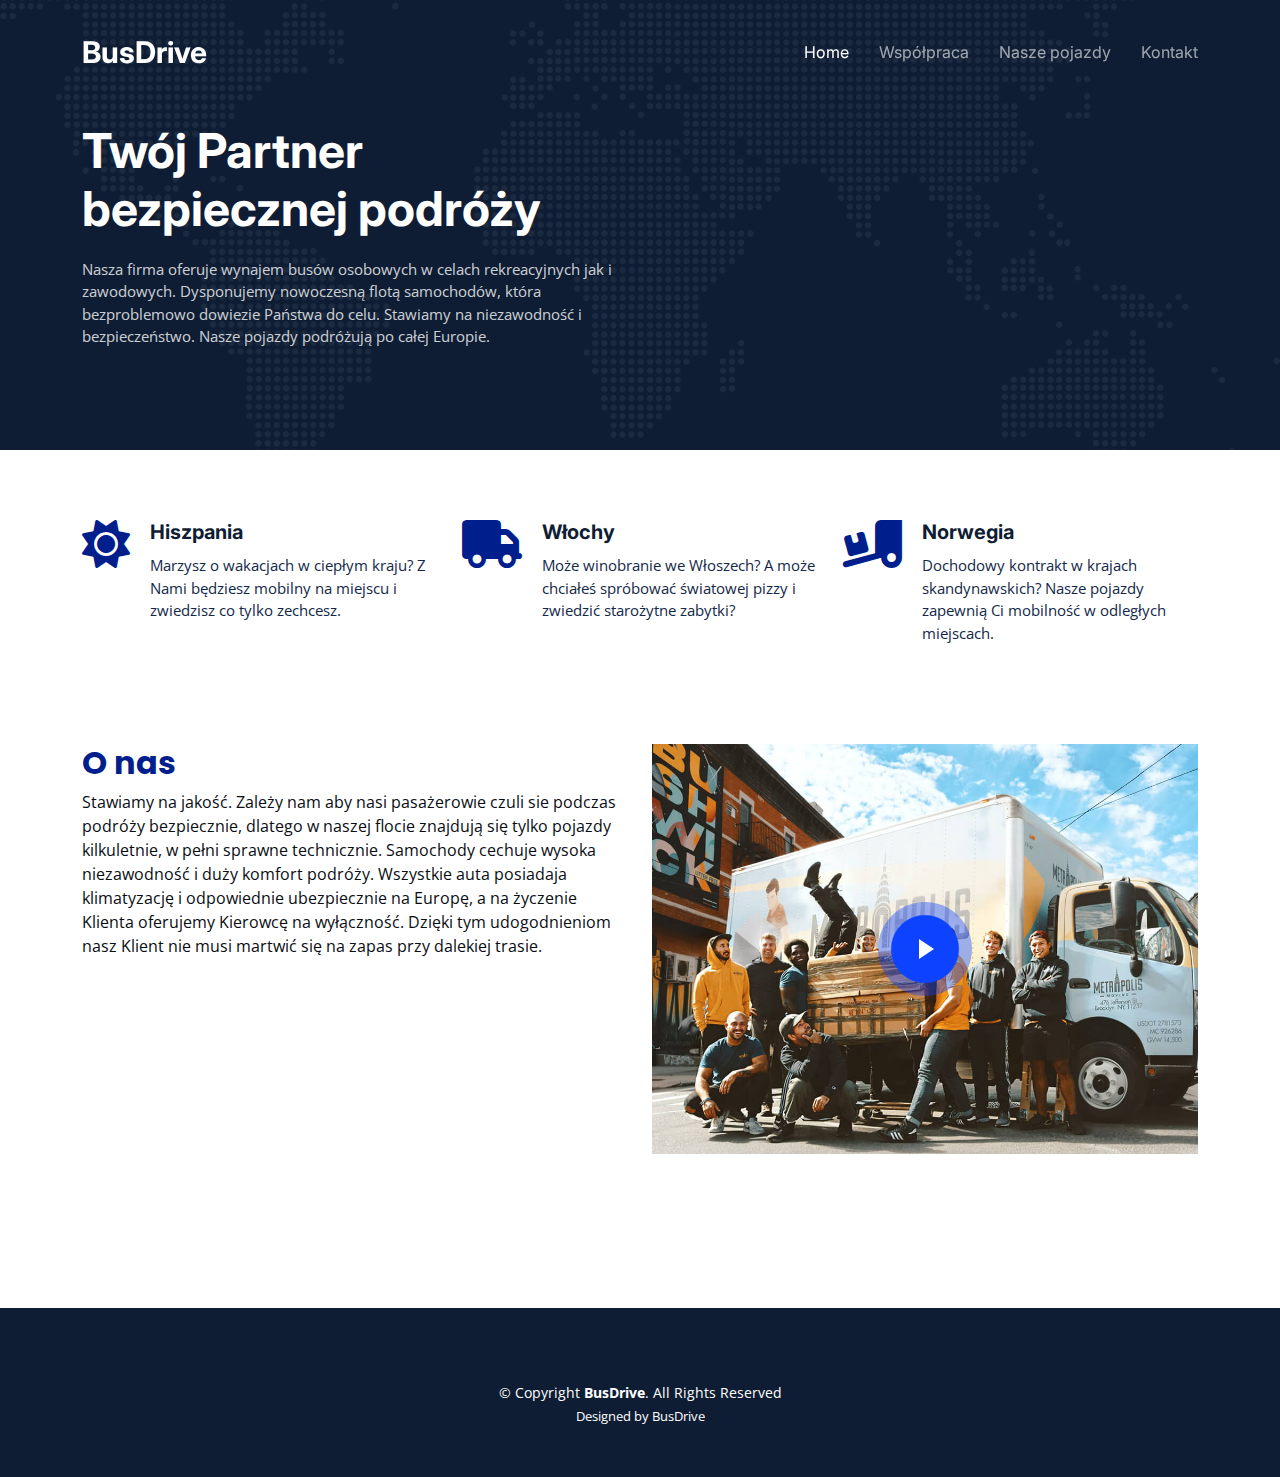
==== index.html @ 52c26d87 "photos deletion" ====
<!DOCTYPE html>
<html lang="en">
  <head>
    <meta charset="utf-8" />
    <meta content="width=device-width, initial-scale=1.0" name="viewport" />

    <title>Logis Bootstrap Template - Index</title>
    <meta content="" name="description" />
    <meta content="" name="keywords" />

    <!-- Favicons -->
    <link href="assets/img/favicon.png" rel="icon" />
    <link href="assets/img/apple-touch-icon.png" rel="apple-touch-icon" />

    <!-- Google Fonts -->
    <link rel="preconnect" href="https://fonts.googleapis.com" />
    <link rel="preconnect" href="https://fonts.gstatic.com" crossorigin />
    <link
      href="https://fonts.googleapis.com/css2?family=Open+Sans:ital,wght@0,300;0,400;0,500;0,600;0,700;1,300;1,400;1,600;1,700&family=Poppins:ital,wght@0,300;0,400;0,500;0,600;0,700;1,300;1,400;1,500;1,600;1,700&family=Inter:ital,wght@0,300;0,400;0,500;0,600;0,700;1,300;1,400;1,500;1,600;1,700&display=swap"
      rel="stylesheet"
    />

    <!-- Vendor CSS Files -->
    <link
      href="assets/vendor/bootstrap/css/bootstrap.min.css"
      rel="stylesheet"
    />
    <link
      href="assets/vendor/bootstrap-icons/bootstrap-icons.css"
      rel="stylesheet"
    />
    <link
      href="assets/vendor/fontawesome-free/css/all.min.css"
      rel="stylesheet"
    />
    <link
      href="assets/vendor/glightbox/css/glightbox.min.css"
      rel="stylesheet"
    />
    <link href="assets/vendor/swiper/swiper-bundle.min.css" rel="stylesheet" />
    <link href="assets/vendor/aos/aos.css" rel="stylesheet" />

    <!-- Template Main CSS File -->
    <link href="assets/css/main.css" rel="stylesheet" />
  </head>

  <body>
    <!-- ======= Header ======= -->
    <header id="header" class="header d-flex align-items-center fixed-top">
      <div
        class="container-fluid container-xl d-flex align-items-center justify-content-between"
      >
        <a href="index.html" class="logo d-flex align-items-center">
          <!-- Uncomment the line below if you also wish to use an image logo -->
          <!-- <img src="assets/img/logo.png" alt=""> -->
          <h1>BusDrive</h1>
        </a>

        <i class="mobile-nav-toggle mobile-nav-show bi bi-list"></i>
        <i class="mobile-nav-toggle mobile-nav-hide d-none bi bi-x"></i>
        <nav id="navbar" class="navbar">
          <ul>
            <li><a href="index.html" class="active">Home</a></li>
            <li><a href="about.html">Współpraca</a></li>
            <li><a href="services.html">Nasze pojazdy</a></li>
            <!-- <li><a href="pricing.html">Pricing</a></li> -->
            <li><a href="contact.html">Kontakt</a></li>
            <!-- <li><a class="get-a-quote" href="get-a-quote.html">Get a Quote</a></li> -->
          </ul>
        </nav>
        <!-- .navbar -->
      </div>
    </header>
    <!-- End Header -->
    <!-- End Header -->

    <!-- ======= Hero Section ======= -->
    <section id="hero" class="hero d-flex align-items-center">
      <div class="container">
        <div class="row gy-4 d-flex justify-content-between">
          <div
            class="col-lg-6 order-2 order-lg-1 d-flex flex-column justify-content-center"
          >
            <h2 data-aos="fade-up">Twój Partner bezpiecznej podróży</h2>
            <p data-aos="fade-up" data-aos-delay="100">
              Nasza firma oferuje wynajem busów osobowych w celach rekreacyjnych
              jak i zawodowych. Dysponujemy nowoczesną flotą samochodów, która
              bezproblemowo dowiezie Państwa do celu. Stawiamy na niezawodność i
              bezpieczeństwo. Nasze pojazdy podróżują po całej Europie.
            </p>

            <!-- <form
              action="#"
              class="form-search d-flex align-items-stretch mb-3"
              data-aos="fade-up"
              data-aos-delay="200"
            >
              <input
                type="text"
                class="form-control"
                placeholder="ZIP code or CitY"
              />
              <button type="submit" class="btn btn-primary">Search</button>
            </form> -->

            <!-- <div class="row gy-4" data-aos="fade-up" data-aos-delay="400">
              <div class="col-lg-3 col-6">
                <div class="stats-item text-center w-100 h-100">
                  <span
                    data-purecounter-start="0"
                    data-purecounter-end="232"
                    data-purecounter-duration="1"
                    class="purecounter"
                  ></span>
                  <p>Clients</p>
                </div>
              </div>

              <div class="col-lg-3 col-6">
                <div class="stats-item text-center w-100 h-100">
                  <span
                    data-purecounter-start="0"
                    data-purecounter-end="521"
                    data-purecounter-duration="1"
                    class="purecounter"
                  ></span>
                  <p>Projects</p>
                </div>
              </div>

              <div class="col-lg-3 col-6">
                <div class="stats-item text-center w-100 h-100">
                  <span
                    data-purecounter-start="0"
                    data-purecounter-end="1453"
                    data-purecounter-duration="1"
                    class="purecounter"
                  ></span>
                  <p>Support</p>
                </div>
              </div>

              <div class="col-lg-3 col-6">
                <div class="stats-item text-center w-100 h-100">
                  <span
                    data-purecounter-start="0"
                    data-purecounter-end="32"
                    data-purecounter-duration="1"
                    class="purecounter"
                  ></span>
                  <p>Workers</p>
                </div>
              </div>
            </div> -->
          </div>

          <div class="col-lg-6 order-1 order-lg-2 hero-img" data-aos="zoom-out">
            <img
              src="assets/img/hero.png"
              class="img-fluid mb-3 mb-lg-0"
              alt=""
            />
          </div>
        </div>
      </div>
    </section>
    <!-- End Hero Section -->

    <main id="main">
      <!-- ======= Featured Services Section ======= -->
      <section id="featured-services" class="featured-services">
        <div class="container">
          <div class="row gy-4">
            <div
              class="col-lg-4 col-md-6 service-item d-flex"
              data-aos="fade-up"
            >
              <div class="icon flex-shrink-0">
                <i class="fa-solid fa-sun"></i>
              </div>
              <div>
                <h4 class="title">Hiszpania</h4>
                <p class="description">
                  Marzysz o wakacjach w ciepłym kraju? Z Nami będziesz mobilny
                  na miejscu i zwiedzisz co tylko zechcesz.
                </p>
                <!-- <a href="service-details.html" class="readmore stretched-link"
                  ><span>Learn More</span><i class="bi bi-arrow-right"></i
                ></a> -->
              </div>
            </div>
            <!-- End Service Item -->

            <div
              class="col-lg-4 col-md-6 service-item d-flex"
              data-aos="fade-up"
              data-aos-delay="100"
            >
              <div class="icon flex-shrink-0">
                <i class="fa-solid fa-truck"></i>
              </div>
              <div>
                <h4 class="title">Włochy</h4>
                <p class="description">
                  Może winobranie we Włoszech? A może chciałeś spróbować
                  światowej pizzy i zwiedzić starożytne zabytki?
                </p>
                <!-- <a href="service-details.html" class="readmore stretched-link"
                  ><span>Learn More</span><i class="bi bi-arrow-right"></i
                ></a> -->
              </div>
            </div>
            <!-- End Service Item -->

            <div
              class="col-lg-4 col-md-6 service-item d-flex"
              data-aos="fade-up"
              data-aos-delay="200"
            >
              <div class="icon flex-shrink-0">
                <i class="fa-solid fa-truck-ramp-box"></i>
              </div>
              <div>
                <h4 class="title">Norwegia</h4>
                <p class="description">
                  Dochodowy kontrakt w krajach skandynawskich? Nasze pojazdy
                  zapewnią Ci mobilność w odległych miejscach.
                </p>
                <!-- <a href="service-details.html" class="readmore stretched-link"
                  ><span>Learn More</span><i class="bi bi-arrow-right"></i
                ></a> -->
              </div>
            </div>
            <!-- End Service Item -->
          </div>
        </div>
      </section>
      <!-- End Featured Services Section -->

      <!-- ======= About Us Section ======= -->
      <section id="about" class="about pt-0">
        <div class="container" data-aos="fade-up">
          <div class="row gy-4">
            <div
              class="col-lg-6 position-relative align-self-start order-lg-last order-first"
            >
              <img src="assets/img/about.jpg" class="img-fluid" alt="" />
              <a
                href="https://www.youtube.com/watch?v=LXb3EKWsInQ"
                class="glightbox play-btn"
              ></a>
            </div>
            <div class="col-lg-6 content order-last order-lg-first">
              <h3>O nas</h3>
              <p>
                Stawiamy na jakość. Zależy nam aby nasi pasażerowie czuli sie
                podczas podróży bezpiecznie, dlatego w naszej flocie znajdują
                się tylko pojazdy kilkuletnie, w pełni sprawne technicznie.
                Samochody cechuje wysoka niezawodność i duży komfort podróży.
                Wszystkie auta posiadaja klimatyzację i odpowiednie ubezpiecznie
                na Europę, a na życzenie Klienta oferujemy Kierowcę na
                wyłączność. Dzięki tym udogodnieniom nasz Klient nie musi
                martwić się na zapas przy dalekiej trasie.
              </p>
              <ul>
                <li data-aos="fade-up" data-aos-delay="100">
                  <i class="bi bi-car-front-fill"></i>
                  <div>
                    <h5>Wysoki standard samochodów</h5>
                    <!-- <p>
                      Magni facilis facilis repellendus cum excepturi quaerat
                      praesentium libre trade
                    </p> -->
                  </div>
                </li>
                <li data-aos="fade-up" data-aos-delay="200">
                  <i class="bi bi-globe-central-south-asia"></i>
                  <div>
                    <h5>Podróże po całej Europie</h5>
                    <!-- <p>
                      Magni facilis facilis repellendus cum excepturi quaerat
                      praesentium libre trade
                    </p> -->
                  </div>
                </li>
                <li data-aos="fade-up" data-aos-delay="300">
                  <i class="bi bi-person-circle"></i>
                  <div>
                    <h5>Możliwość wynajęcia kierowcy</h5>
                    <!-- <p>
                      Magni facilis facilis repellendus cum excepturi quaerat
                      praesentium libre trade
                    </p> -->
                  </div>
                </li>
              </ul>
            </div>
          </div>
        </div>
      </section>
      <!-- End About Us Section -->

      <!-- ======= Services Section ======= -->
      <!-- <section id="service" class="services pt-0">
        <div class="container" data-aos="fade-up">
          <div class="section-header">
            <span>Our Services</span>
            <h2>Our Services</h2>
          </div>

          <div class="row gy-4">
            <div
              class="col-lg-4 col-md-6"
              data-aos="fade-up"
              data-aos-delay="100"
            >
              <div class="card">
                <div class="card-img">
                  <img
                    src="assets/img/storage-service.jpg"
                    alt=""
                    class="img-fluid"
                  />
                </div>
                <h3>
                  <a href="service-details.html" class="stretched-link"
                    >Storage</a
                  >
                </h3>
                <p>
                  Cumque eos in qui numquam. Aut aspernatur perferendis sed
                  atque quia voluptas quisquam repellendus temporibus
                  itaqueofficiis odit
                </p>
              </div>
            </div>
            

            <div
              class="col-lg-4 col-md-6"
              data-aos="fade-up"
              data-aos-delay="200"
            >
              <div class="card">
                <div class="card-img">
                  <img
                    src="assets/img/logistics-service.jpg"
                    alt=""
                    class="img-fluid"
                  />
                </div>
                <h3>
                  <a href="service-details.html" class="stretched-link"
                    >Logistics</a
                  >
                </h3>
                <p>
                  Asperiores provident dolor accusamus pariatur dolore nam id
                  audantium ut et iure incidunt molestiae dolor ipsam ducimus
                  occaecati nisi
                </p>
              </div>
            </div>
            

            <div
              class="col-lg-4 col-md-6"
              data-aos="fade-up"
              data-aos-delay="300"
            >
              <div class="card">
                <div class="card-img">
                  <img
                    src="assets/img/cargo-service.jpg"
                    alt=""
                    class="img-fluid"
                  />
                </div>
                <h3>
                  <a href="service-details.html" class="stretched-link"
                    >Cargo</a
                  >
                </h3>
                <p>
                  Dicta quam similique quia architecto eos nisi aut ratione aut
                  ipsum reiciendis sit doloremque oluptatem aut et molestiae ut
                  et nihil
                </p>
              </div>
            </div>
            

            <div
              class="col-lg-4 col-md-6"
              data-aos="fade-up"
              data-aos-delay="400"
            >
              <div class="card">
                <div class="card-img">
                  <img
                    src="assets/img/trucking-service.jpg"
                    alt=""
                    class="img-fluid"
                  />
                </div>
                <h3>
                  <a href="service-details.html" class="stretched-link"
                    >Trucking</a
                  >
                </h3>
                <p>
                  Dicta quam similique quia architecto eos nisi aut ratione aut
                  ipsum reiciendis sit doloremque oluptatem aut et molestiae ut
                  et nihil
                </p>
              </div>
            </div>
            

            <div
              class="col-lg-4 col-md-6"
              data-aos="fade-up"
              data-aos-delay="500"
            >
              <div class="card">
                <div class="card-img">
                  <img
                    src="assets/img/packaging-service.jpg"
                    alt=""
                    class="img-fluid"
                  />
                </div>
                <h3>
                  <a href="service-details.html" class="stretched-link"
                    >Packaging</a
                  >
                </h3>
                <p>
                  Illo consequuntur quisquam delectus praesentium modi
                  dignissimos facere vel cum onsequuntur maiores beatae
                  consequatur magni voluptates
                </p>
              </div>
            </div>
            

            <div
              class="col-lg-4 col-md-6"
              data-aos="fade-up"
              data-aos-delay="600"
            >
              <div class="card">
                <div class="card-img">
                  <img
                    src="assets/img/warehousing-service.jpg"
                    alt=""
                    class="img-fluid"
                  />
                </div>
                <h3>
                  <a href="service-details.html" class="stretched-link"
                    >Warehousing</a
                  >
                </h3>
                <p>
                  Quas assumenda non occaecati molestiae. In aut earum sed natus
                  eatae in vero. Ab modi quisquam aut nostrum unde et qui est
                  non quo nulla
                </p>
              </div>
            </div>
            
          </div>
        </div>
      </section> -->
      <!-- End Services Section -->

      <!-- ======= Call To Action Section ======= -->
      <!-- <section id="call-to-action" class="call-to-action">
      <div class="container" data-aos="zoom-out">

        <div class="row justify-content-center">
          <div class="col-lg-8 text-center">
            <h3>Call To Action</h3>
            <p> Duis aute irure dolor in reprehenderit in voluptate velit esse cillum dolore eu fugiat nulla pariatur. Excepteur sint occaecat cupidatat non proident, sunt in culpa qui officia deserunt mollit anim id est laborum.</p>
            <a class="cta-btn" href="#">Call To Action</a>
          </div>
        </div>

      </div>
    </section> -->
      <!-- End Call To Action Section -->

      <!-- ======= Features Section ======= -->
      <!-- <section id="features" class="features">
      <div class="container">

        <div class="row gy-4 align-items-center features-item" data-aos="fade-up">

          <div class="col-md-5">
            <img src="assets/img/features-1.jpg" class="img-fluid" alt="">
          </div>
          <div class="col-md-7">
            <h3>Voluptatem dignissimos provident quasi corporis voluptates sit assumenda.</h3>
            <p class="fst-italic">
              Lorem ipsum dolor sit amet, consectetur adipiscing elit, sed do eiusmod tempor incididunt ut labore et dolore
              magna aliqua.
            </p>
            <ul>
              <li><i class="bi bi-check"></i> Ullamco laboris nisi ut aliquip ex ea commodo consequat.</li>
              <li><i class="bi bi-check"></i> Duis aute irure dolor in reprehenderit in voluptate velit.</li>
              <li><i class="bi bi-check"></i> Ullam est qui quos consequatur eos accusamus.</li>
            </ul>
          </div>
        </div>

        <div class="row gy-4 align-items-center features-item" data-aos="fade-up">
          <div class="col-md-5 order-1 order-md-2">
            <img src="assets/img/features-2.jpg" class="img-fluid" alt="">
          </div>
          <div class="col-md-7 order-2 order-md-1">
            <h3>Corporis temporibus maiores provident</h3>
            <p class="fst-italic">
              Lorem ipsum dolor sit amet, consectetur adipiscing elit, sed do eiusmod tempor incididunt ut labore et dolore
              magna aliqua.
            </p>
            <p>
              Ullamco laboris nisi ut aliquip ex ea commodo consequat. Duis aute irure dolor in reprehenderit in voluptate
              velit esse cillum dolore eu fugiat nulla pariatur. Excepteur sint occaecat cupidatat non proident, sunt in
              culpa qui officia deserunt mollit anim id est laborum
            </p>
          </div>
        </div>

        <div class="row gy-4 align-items-center features-item" data-aos="fade-up">
          <div class="col-md-5">
            <img src="assets/img/features-3.jpg" class="img-fluid" alt="">
          </div>
          <div class="col-md-7">
            <h3>Sunt consequatur ad ut est nulla consectetur reiciendis animi voluptas</h3>
            <p>Cupiditate placeat cupiditate placeat est ipsam culpa. Delectus quia minima quod. Sunt saepe odit aut quia voluptatem hic voluptas dolor doloremque.</p>
            <ul>
              <li><i class="bi bi-check"></i> Ullamco laboris nisi ut aliquip ex ea commodo consequat.</li>
              <li><i class="bi bi-check"></i> Duis aute irure dolor in reprehenderit in voluptate velit.</li>
              <li><i class="bi bi-check"></i> Facilis ut et voluptatem aperiam. Autem soluta ad fugiat.</li>
            </ul>
          </div>
        </div>

        <div class="row gy-4 align-items-center features-item" data-aos="fade-up">
          <div class="col-md-5 order-1 order-md-2">
            <img src="assets/img/features-4.jpg" class="img-fluid" alt="">
          </div>
          <div class="col-md-7 order-2 order-md-1">
            <h3>Quas et necessitatibus eaque impedit ipsum animi consequatur incidunt in</h3>
            <p class="fst-italic">
              Lorem ipsum dolor sit amet, consectetur adipiscing elit, sed do eiusmod tempor incididunt ut labore et dolore
              magna aliqua.
            </p>
            <p>
              Ullamco laboris nisi ut aliquip ex ea commodo consequat. Duis aute irure dolor in reprehenderit in voluptate
              velit esse cillum dolore eu fugiat nulla pariatur. Excepteur sint occaecat cupidatat non proident, sunt in
              culpa qui officia deserunt mollit anim id est laborum
            </p>
          </div>
        </div>

      </div>
    </section> -->
      <!-- End Features Section -->

      <!-- ======= Pricing Section ======= -->
      <!-- <section id="pricing" class="pricing pt-0">
        <div class="container" data-aos="fade-up">
          <div class="section-header">
            <span>Pricing</span>
            <h2>Pricing</h2>
          </div>

          <div class="row gy-4">
            <div class="col-lg-4" data-aos="fade-up" data-aos-delay="100">
              <div class="pricing-item">
                <h3>Free Plan</h3>
                <h4><sup>$</sup>0<span> / month</span></h4>
                <ul>
                  <li>
                    <i class="bi bi-check"></i> Quam adipiscing vitae proin
                  </li>
                  <li><i class="bi bi-check"></i> Nec feugiat nisl pretium</li>
                  <li>
                    <i class="bi bi-check"></i> Nulla at volutpat diam uteera
                  </li>
                  <li class="na">
                    <i class="bi bi-x"></i>
                    <span>Pharetra massa massa ultricies</span>
                  </li>
                  <li class="na">
                    <i class="bi bi-x"></i>
                    <span>Massa ultricies mi quis hendrerit</span>
                  </li>
                </ul>
                <a href="#" class="buy-btn">Buy Now</a>
              </div>
            </div>

            <div class="col-lg-4" data-aos="fade-up" data-aos-delay="200">
              <div class="pricing-item featured">
                <h3>Business Plan</h3>
                <h4><sup>$</sup>29<span> / month</span></h4>
                <ul>
                  <li>
                    <i class="bi bi-check"></i> Quam adipiscing vitae proin
                  </li>
                  <li><i class="bi bi-check"></i> Nec feugiat nisl pretium</li>
                  <li>
                    <i class="bi bi-check"></i> Nulla at volutpat diam uteera
                  </li>
                  <li>
                    <i class="bi bi-check"></i> Pharetra massa massa ultricies
                  </li>
                  <li>
                    <i class="bi bi-check"></i> Massa ultricies mi quis
                    hendrerit
                  </li>
                </ul>
                <a href="#" class="buy-btn">Buy Now</a>
              </div>
            </div>

            <div class="col-lg-4" data-aos="fade-up" data-aos-delay="300">
              <div class="pricing-item">
                <h3>Developer Plan</h3>
                <h4><sup>$</sup>49<span> / month</span></h4>
                <ul>
                  <li>
                    <i class="bi bi-check"></i> Quam adipiscing vitae proin
                  </li>
                  <li><i class="bi bi-check"></i> Nec feugiat nisl pretium</li>
                  <li>
                    <i class="bi bi-check"></i> Nulla at volutpat diam uteera
                  </li>
                  <li>
                    <i class="bi bi-check"></i> Pharetra massa massa ultricies
                  </li>
                  <li>
                    <i class="bi bi-check"></i> Massa ultricies mi quis
                    hendrerit
                  </li>
                </ul>
                <a href="#" class="buy-btn">Buy Now</a>
              </div>
            </div>
          </div>
        </div>
      </section> -->
      <!-- End Pricing Section -->

      <!-- ======= Testimonials Section ======= -->
      <!-- <section id="testimonials" class="testimonials">
        <div class="container">
          <div class="slides-1 swiper" data-aos="fade-up">
            <div class="swiper-wrapper">
              <div class="swiper-slide">
                <div class="testimonial-item">
                  <img
                    src="assets/img/testimonials/testimonials-1.jpg"
                    class="testimonial-img"
                    alt=""
                  />
                  <h3>Saul Goodman</h3>
                  <h4>Ceo &amp; Founder</h4>
                  <div class="stars">
                    <i class="bi bi-star-fill"></i
                    ><i class="bi bi-star-fill"></i
                    ><i class="bi bi-star-fill"></i
                    ><i class="bi bi-star-fill"></i
                    ><i class="bi bi-star-fill"></i>
                  </div>
                  <p>
                    <i class="bi bi-quote quote-icon-left"></i>
                    Proin iaculis purus consequat sem cure digni ssim donec
                    porttitora entum suscipit rhoncus. Accusantium quam,
                    ultricies eget id, aliquam eget nibh et. Maecen aliquam,
                    risus at semper.
                    <i class="bi bi-quote quote-icon-right"></i>
                  </p>
                </div>
              </div>
              

              <div class="swiper-slide">
                <div class="testimonial-item">
                  <img
                    src="assets/img/testimonials/testimonials-2.jpg"
                    class="testimonial-img"
                    alt=""
                  />
                  <h3>Sara Wilsson</h3>
                  <h4>Designer</h4>
                  <div class="stars">
                    <i class="bi bi-star-fill"></i
                    ><i class="bi bi-star-fill"></i
                    ><i class="bi bi-star-fill"></i
                    ><i class="bi bi-star-fill"></i
                    ><i class="bi bi-star-fill"></i>
                  </div>
                  <p>
                    <i class="bi bi-quote quote-icon-left"></i>
                    Export tempor illum tamen malis malis eram quae irure esse
                    labore quem cillum quid cillum eram malis quorum velit fore
                    eram velit sunt aliqua noster fugiat irure amet legam anim
                    culpa.
                    <i class="bi bi-quote quote-icon-right"></i>
                  </p>
                </div>
              </div>
              

              <div class="swiper-slide">
                <div class="testimonial-item">
                  <img
                    src="assets/img/testimonials/testimonials-3.jpg"
                    class="testimonial-img"
                    alt=""
                  />
                  <h3>Jena Karlis</h3>
                  <h4>Store Owner</h4>
                  <div class="stars">
                    <i class="bi bi-star-fill"></i
                    ><i class="bi bi-star-fill"></i
                    ><i class="bi bi-star-fill"></i
                    ><i class="bi bi-star-fill"></i
                    ><i class="bi bi-star-fill"></i>
                  </div>
                  <p>
                    <i class="bi bi-quote quote-icon-left"></i>
                    Enim nisi quem export duis labore cillum quae magna enim
                    sint quorum nulla quem veniam duis minim tempor labore quem
                    eram duis noster aute amet eram fore quis sint minim.
                    <i class="bi bi-quote quote-icon-right"></i>
                  </p>
                </div>
              </div>
              

              <div class="swiper-slide">
                <div class="testimonial-item">
                  <img
                    src="assets/img/testimonials/testimonials-4.jpg"
                    class="testimonial-img"
                    alt=""
                  />
                  <h3>Matt Brandon</h3>
                  <h4>Freelancer</h4>
                  <div class="stars">
                    <i class="bi bi-star-fill"></i
                    ><i class="bi bi-star-fill"></i
                    ><i class="bi bi-star-fill"></i
                    ><i class="bi bi-star-fill"></i
                    ><i class="bi bi-star-fill"></i>
                  </div>
                  <p>
                    <i class="bi bi-quote quote-icon-left"></i>
                    Fugiat enim eram quae cillum dolore dolor amet nulla culpa
                    multos export minim fugiat minim velit minim dolor enim duis
                    veniam ipsum anim magna sunt elit fore quem dolore labore
                    illum veniam.
                    <i class="bi bi-quote quote-icon-right"></i>
                  </p>
                </div>
              </div>
              

              <div class="swiper-slide">
                <div class="testimonial-item">
                  <img
                    src="assets/img/testimonials/testimonials-5.jpg"
                    class="testimonial-img"
                    alt=""
                  />
                  <h3>John Larson</h3>
                  <h4>Entrepreneur</h4>
                  <div class="stars">
                    <i class="bi bi-star-fill"></i
                    ><i class="bi bi-star-fill"></i
                    ><i class="bi bi-star-fill"></i
                    ><i class="bi bi-star-fill"></i
                    ><i class="bi bi-star-fill"></i>
                  </div>
                  <p>
                    <i class="bi bi-quote quote-icon-left"></i>
                    Quis quorum aliqua sint quem legam fore sunt eram irure
                    aliqua veniam tempor noster veniam enim culpa labore duis
                    sunt culpa nulla illum cillum fugiat legam esse veniam culpa
                    fore nisi cillum quid.
                    <i class="bi bi-quote quote-icon-right"></i>
                  </p>
                </div>
              </div>
              
            </div>
            <div class="swiper-pagination"></div>
          </div>
        </div>
      </section> -->
      <!-- End Testimonials Section -->

      <!-- ======= Frequently Asked Questions Section ======= -->
      <!-- <section id="faq" class="faq">
        <div class="container" data-aos="fade-up">
          <div class="section-header">
            <span>Frequently Asked Questions</span>
            <h2>Frequently Asked Questions</h2>
          </div>

          <div
            class="row justify-content-center"
            data-aos="fade-up"
            data-aos-delay="200"
          >
            <div class="col-lg-10">
              <div class="accordion accordion-flush" id="faqlist">
                <div class="accordion-item">
                  <h3 class="accordion-header">
                    <button
                      class="accordion-button collapsed"
                      type="button"
                      data-bs-toggle="collapse"
                      data-bs-target="#faq-content-1"
                    >
                      <i class="bi bi-question-circle question-icon"></i>
                      Non consectetur a erat nam at lectus urna duis?
                    </button>
                  </h3>
                  <div
                    id="faq-content-1"
                    class="accordion-collapse collapse"
                    data-bs-parent="#faqlist"
                  >
                    <div class="accordion-body">
                      Feugiat pretium nibh ipsum consequat. Tempus iaculis urna
                      id volutpat lacus laoreet non curabitur gravida. Venenatis
                      lectus magna fringilla urna porttitor rhoncus dolor purus
                      non.
                    </div>
                  </div>
                </div>

                <div class="accordion-item">
                  <h3 class="accordion-header">
                    <button
                      class="accordion-button collapsed"
                      type="button"
                      data-bs-toggle="collapse"
                      data-bs-target="#faq-content-2"
                    >
                      <i class="bi bi-question-circle question-icon"></i>
                      Feugiat scelerisque varius morbi enim nunc faucibus a
                      pellentesque?
                    </button>
                  </h3>
                  <div
                    id="faq-content-2"
                    class="accordion-collapse collapse"
                    data-bs-parent="#faqlist"
                  >
                    <div class="accordion-body">
                      Dolor sit amet consectetur adipiscing elit pellentesque
                      habitant morbi. Id interdum velit laoreet id donec
                      ultrices. Fringilla phasellus faucibus scelerisque
                      eleifend donec pretium. Est pellentesque elit ullamcorper
                      dignissim. Mauris ultrices eros in cursus turpis massa
                      tincidunt dui.
                    </div>
                  </div>
                </div>

                <div class="accordion-item">
                  <h3 class="accordion-header">
                    <button
                      class="accordion-button collapsed"
                      type="button"
                      data-bs-toggle="collapse"
                      data-bs-target="#faq-content-3"
                    >
                      <i class="bi bi-question-circle question-icon"></i>
                      Dolor sit amet consectetur adipiscing elit pellentesque
                      habitant morbi?
                    </button>
                  </h3>
                  <div
                    id="faq-content-3"
                    class="accordion-collapse collapse"
                    data-bs-parent="#faqlist"
                  >
                    <div class="accordion-body">
                      Eleifend mi in nulla posuere sollicitudin aliquam ultrices
                      sagittis orci. Faucibus pulvinar elementum integer enim.
                      Sem nulla pharetra diam sit amet nisl suscipit. Rutrum
                      tellus pellentesque eu tincidunt. Lectus urna duis
                      convallis convallis tellus. Urna molestie at elementum eu
                      facilisis sed odio morbi quis
                    </div>
                  </div>
                </div>

                <div class="accordion-item">
                  <h3 class="accordion-header">
                    <button
                      class="accordion-button collapsed"
                      type="button"
                      data-bs-toggle="collapse"
                      data-bs-target="#faq-content-4"
                    >
                      <i class="bi bi-question-circle question-icon"></i>
                      Ac odio tempor orci dapibus. Aliquam eleifend mi in nulla?
                    </button>
                  </h3>
                  <div
                    id="faq-content-4"
                    class="accordion-collapse collapse"
                    data-bs-parent="#faqlist"
                  >
                    <div class="accordion-body">
                      <i class="bi bi-question-circle question-icon"></i>
                      Dolor sit amet consectetur adipiscing elit pellentesque
                      habitant morbi. Id interdum velit laoreet id donec
                      ultrices. Fringilla phasellus faucibus scelerisque
                      eleifend donec pretium. Est pellentesque elit ullamcorper
                      dignissim. Mauris ultrices eros in cursus turpis massa
                      tincidunt dui.
                    </div>
                  </div>
                </div>

                <div class="accordion-item">
                  <h3 class="accordion-header">
                    <button
                      class="accordion-button collapsed"
                      type="button"
                      data-bs-toggle="collapse"
                      data-bs-target="#faq-content-5"
                    >
                      <i class="bi bi-question-circle question-icon"></i>
                      Tempus quam pellentesque nec nam aliquam sem et tortor
                      consequat?
                    </button>
                  </h3>
                  <div
                    id="faq-content-5"
                    class="accordion-collapse collapse"
                    data-bs-parent="#faqlist"
                  >
                    <div class="accordion-body">
                      Molestie a iaculis at erat pellentesque adipiscing
                      commodo. Dignissim suspendisse in est ante in. Nunc vel
                      risus commodo viverra maecenas accumsan. Sit amet nisl
                      suscipit adipiscing bibendum est. Purus gravida quis
                      blandit turpis cursus in
                    </div>
                  </div>
                </div>
              </div>
            </div>
          </div>
        </div>
      </section> -->
      <!-- End Frequently Asked Questions Section -->
    </main>
    <!-- End #main -->

    <!-- ======= Footer ======= -->
    <footer id="footer" class="footer">
      <!-- <div class="container">
        <div class="row gy-4">
          <div class="col-lg-5 col-md-12 footer-info">
            <a href="index.html" class="logo d-flex align-items-center">
              <span>Logis</span>
            </a>
            <p>
              Cras fermentum odio eu feugiat lide par naso tierra. Justo eget
              nada terra videa magna derita valies darta donna mare fermentum
              iaculis eu non diam phasellus.
            </p>
            <div class="social-links d-flex mt-4">
              <a href="#" class="twitter"><i class="bi bi-twitter"></i></a>
              <a href="#" class="facebook"><i class="bi bi-facebook"></i></a>
              <a href="#" class="instagram"><i class="bi bi-instagram"></i></a>
              <a href="#" class="linkedin"><i class="bi bi-linkedin"></i></a>
            </div>
          </div>

          <div class="col-lg-2 col-6 footer-links">
            <h4>Useful Links</h4>
            <ul>
              <li><a href="#">Home</a></li>
              <li><a href="#">About us</a></li>
              <li><a href="#">Services</a></li>
              <li><a href="#">Terms of service</a></li>
              <li><a href="#">Privacy policy</a></li>
            </ul>
          </div>

          <div class="col-lg-2 col-6 footer-links">
            <h4>Our Services</h4>
            <ul>
              <li><a href="#">Web Design</a></li>
              <li><a href="#">Web Development</a></li>
              <li><a href="#">Product Management</a></li>
              <li><a href="#">Marketing</a></li>
              <li><a href="#">Graphic Design</a></li>
            </ul>
          </div>

          <div
            class="col-lg-3 col-md-12 footer-contact text-center text-md-start"
          >
            <h4>Contact Us</h4>
            <p>
              A108 Adam Street <br />
              New York, NY 535022<br />
              United States <br /><br />
              <strong>Phone:</strong> +1 5589 55488 55<br />
              <strong>Email:</strong> info@example.com<br />
            </p>
          </div>
        </div>
      </div> -->

      <div class="container mt-4">
        <div class="copyright">
          &copy; Copyright <strong><span>BusDrive</span></strong
          >. All Rights Reserved
        </div>
        <div class="credits">Designed by BusDrive</div>
      </div>
    </footer>
    <!-- End Footer -->
    <!-- End Footer -->

    <a
      href="#"
      class="scroll-top d-flex align-items-center justify-content-center"
      ><i class="bi bi-arrow-up-short"></i
    ></a>

    <div id="preloader"></div>

    <!-- Vendor JS Files -->
    <script src="assets/vendor/bootstrap/js/bootstrap.bundle.min.js"></script>
    <script src="assets/vendor/purecounter/purecounter_vanilla.js"></script>
    <script src="assets/vendor/glightbox/js/glightbox.min.js"></script>
    <script src="assets/vendor/swiper/swiper-bundle.min.js"></script>
    <script src="assets/vendor/aos/aos.js"></script>
    <script src="assets/vendor/php-email-form/validate.js"></script>

    <!-- Template Main JS File -->
    <script src="assets/js/main.js"></script>
  </body>
</html>
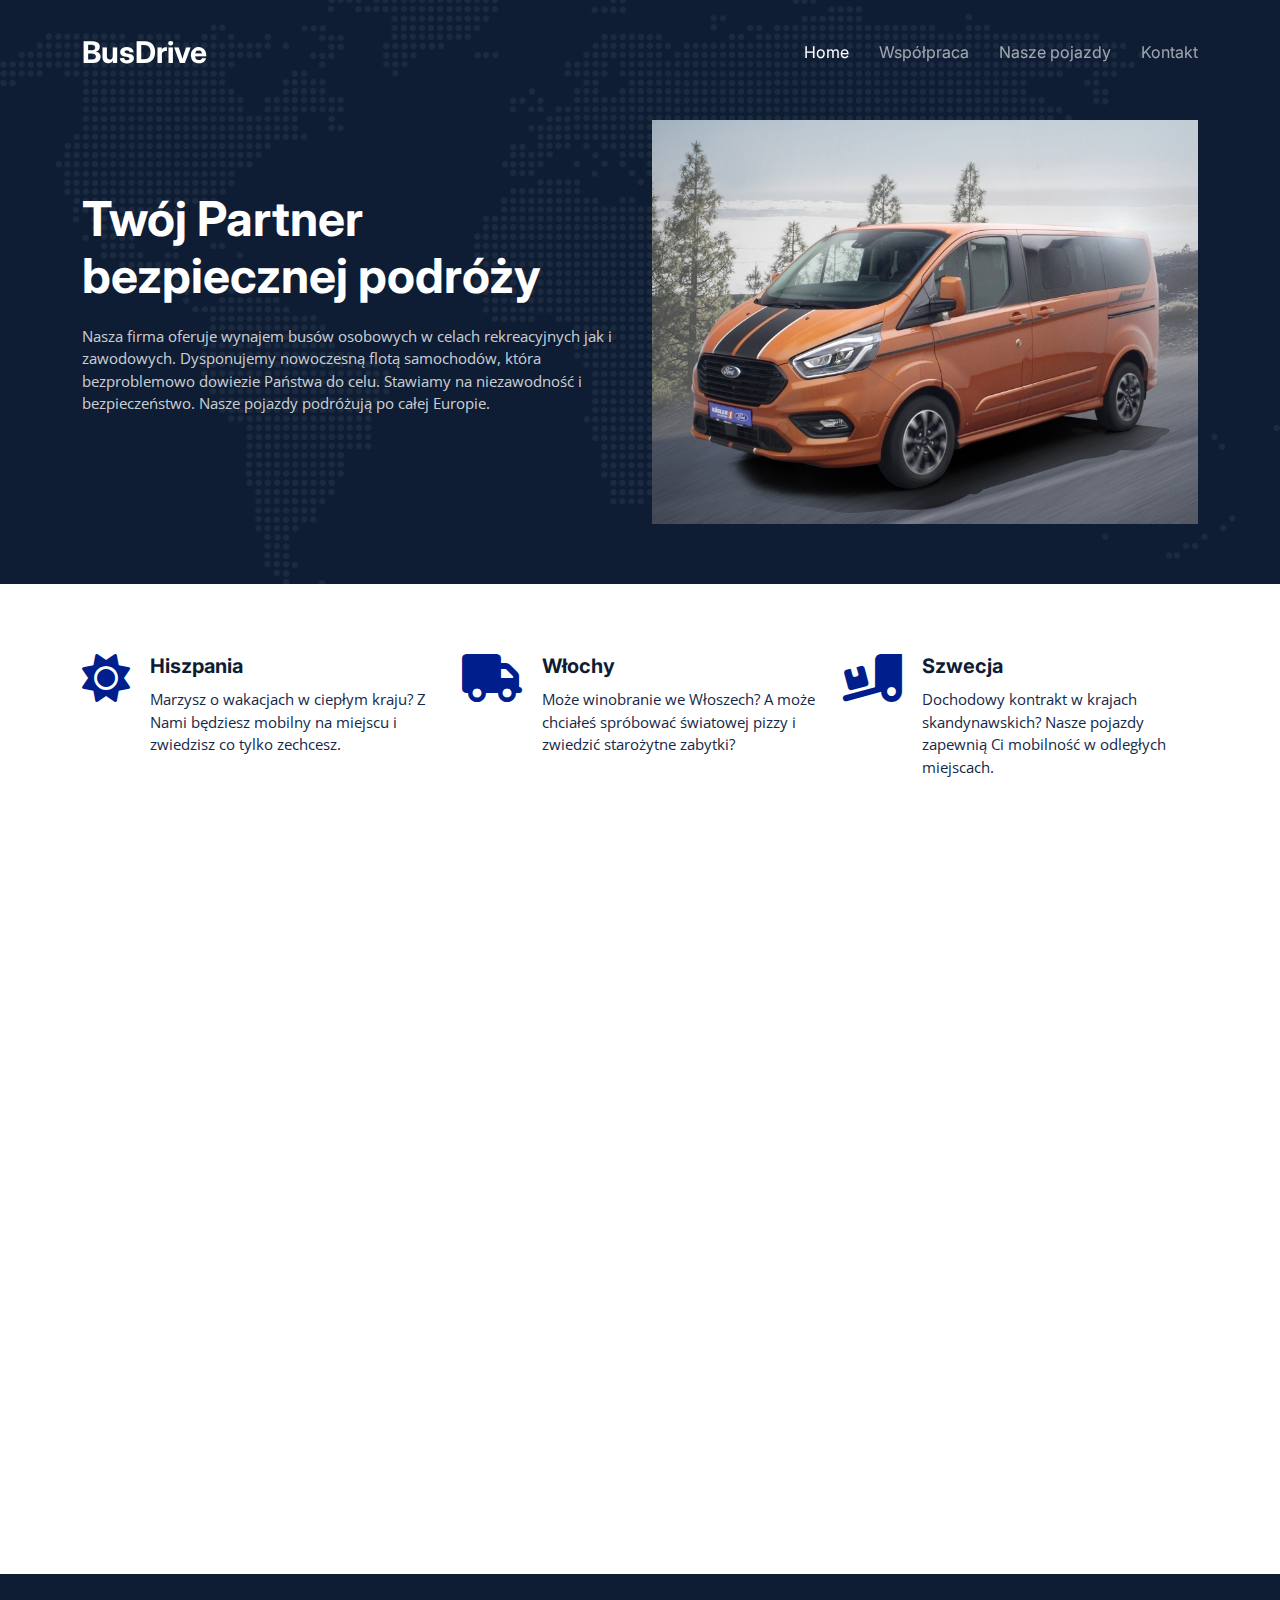
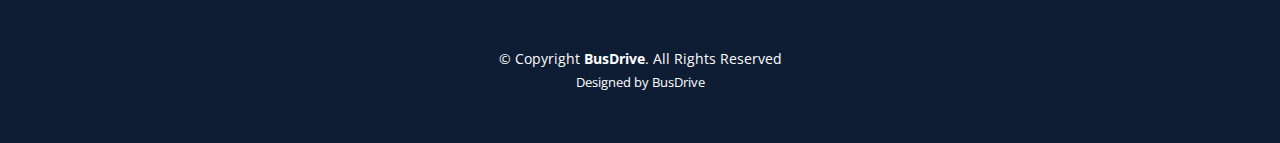
==== commit ff21a8af: "new home photo and new video" ====
--- a/index.html
+++ b/index.html
@@ -156,7 +156,7 @@
 
           <div class="col-lg-6 order-1 order-lg-2 hero-img" data-aos="zoom-out">
             <img
-              src="assets/img/hero.png"
+              src="assets/img/homes.jpg"
               class="img-fluid mb-3 mb-lg-0"
               alt=""
             />
@@ -221,7 +221,7 @@
                 <i class="fa-solid fa-truck-ramp-box"></i>
               </div>
               <div>
-                <h4 class="title">Norwegia</h4>
+                <h4 class="title">Szwecja</h4>
                 <p class="description">
                   Dochodowy kontrakt w krajach skandynawskich? Nasze pojazdy
                   zapewnią Ci mobilność w odległych miejscach.
@@ -233,6 +233,70 @@
             </div>
             <!-- End Service Item -->
           </div>
+
+          <div class="row gy-4">
+            <div
+              class="col-lg-4 col-md-6 service-item d-flex"
+              data-aos="fade-up"
+            >
+              <div class="icon flex-shrink-0">
+                <i class="bi bi-tsunami"></i>
+              </div>
+              <div>
+                <h4 class="title">Chorwacja</h4>
+                <p class="description">
+                  Bałkany spalone słońcem i skąpane w morzu brzmią zachęcająco?
+                  Zdecydowanie dobry kierunek!
+                </p>
+                <!-- <a href="service-details.html" class="readmore stretched-link"
+                  ><span>Learn More</span><i class="bi bi-arrow-right"></i
+                ></a> -->
+              </div>
+            </div>
+            <!-- End Service Item -->
+
+            <div
+              class="col-lg-4 col-md-6 service-item d-flex"
+              data-aos="fade-up"
+              data-aos-delay="100"
+            >
+              <div class="icon flex-shrink-0">
+                <i class="bi bi-sunglasses"></i>
+              </div>
+              <div>
+                <h4 class="title">Francja</h4>
+                <p class="description">
+                  Zawsze chciałeś zobaczyć Wieżę Eiffla? A może pragniesz
+                  spróbować tutejszych serów francuskich ciastek?
+                </p>
+                <!-- <a href="service-details.html" class="readmore stretched-link"
+                  ><span>Learn More</span><i class="bi bi-arrow-right"></i
+                ></a> -->
+              </div>
+            </div>
+            <!-- End Service Item -->
+
+            <div
+              class="col-lg-4 col-md-6 service-item d-flex"
+              data-aos="fade-up"
+              data-aos-delay="200"
+            >
+              <div class="icon flex-shrink-0">
+                <i class="bi bi-backpack2-fill"></i>
+              </div>
+              <div>
+                <h4 class="title">Niemcy</h4>
+                <p class="description">
+                  Nie widziałeś jeszcze Bramy Brandenburskiej? Droga wiedzie
+                  przez piękne landy i świetną infrastrukturę.
+                </p>
+                <!-- <a href="service-details.html" class="readmore stretched-link"
+                  ><span>Learn More</span><i class="bi bi-arrow-right"></i
+                ></a> -->
+              </div>
+            </div>
+            <!-- End Service Item -->
+          </div>
         </div>
       </section>
       <!-- End Featured Services Section -->
@@ -246,7 +310,7 @@
             >
               <img src="assets/img/about.jpg" class="img-fluid" alt="" />
               <a
-                href="https://www.youtube.com/watch?v=LXb3EKWsInQ"
+                href="https://www.youtube.com/watch?v=he-aCCA2ONI"
                 class="glightbox play-btn"
               ></a>
             </div>
--- a/assets/css/main.css
+++ b/assets/css/main.css
@@ -948,13 +948,18 @@
 .phone-div {
   min-height: 80px;
   display: flex;
+  flex-direction: column;
   justify-content: center;
   align-items: center;
 }
 
 .phone-itself {
+  display: block;
+  margin-bottom: 15px;
   text-align: center;
   font-weight: 700;
+  cursor: pointer;
+
 }
 
 .phone-itself:hover {
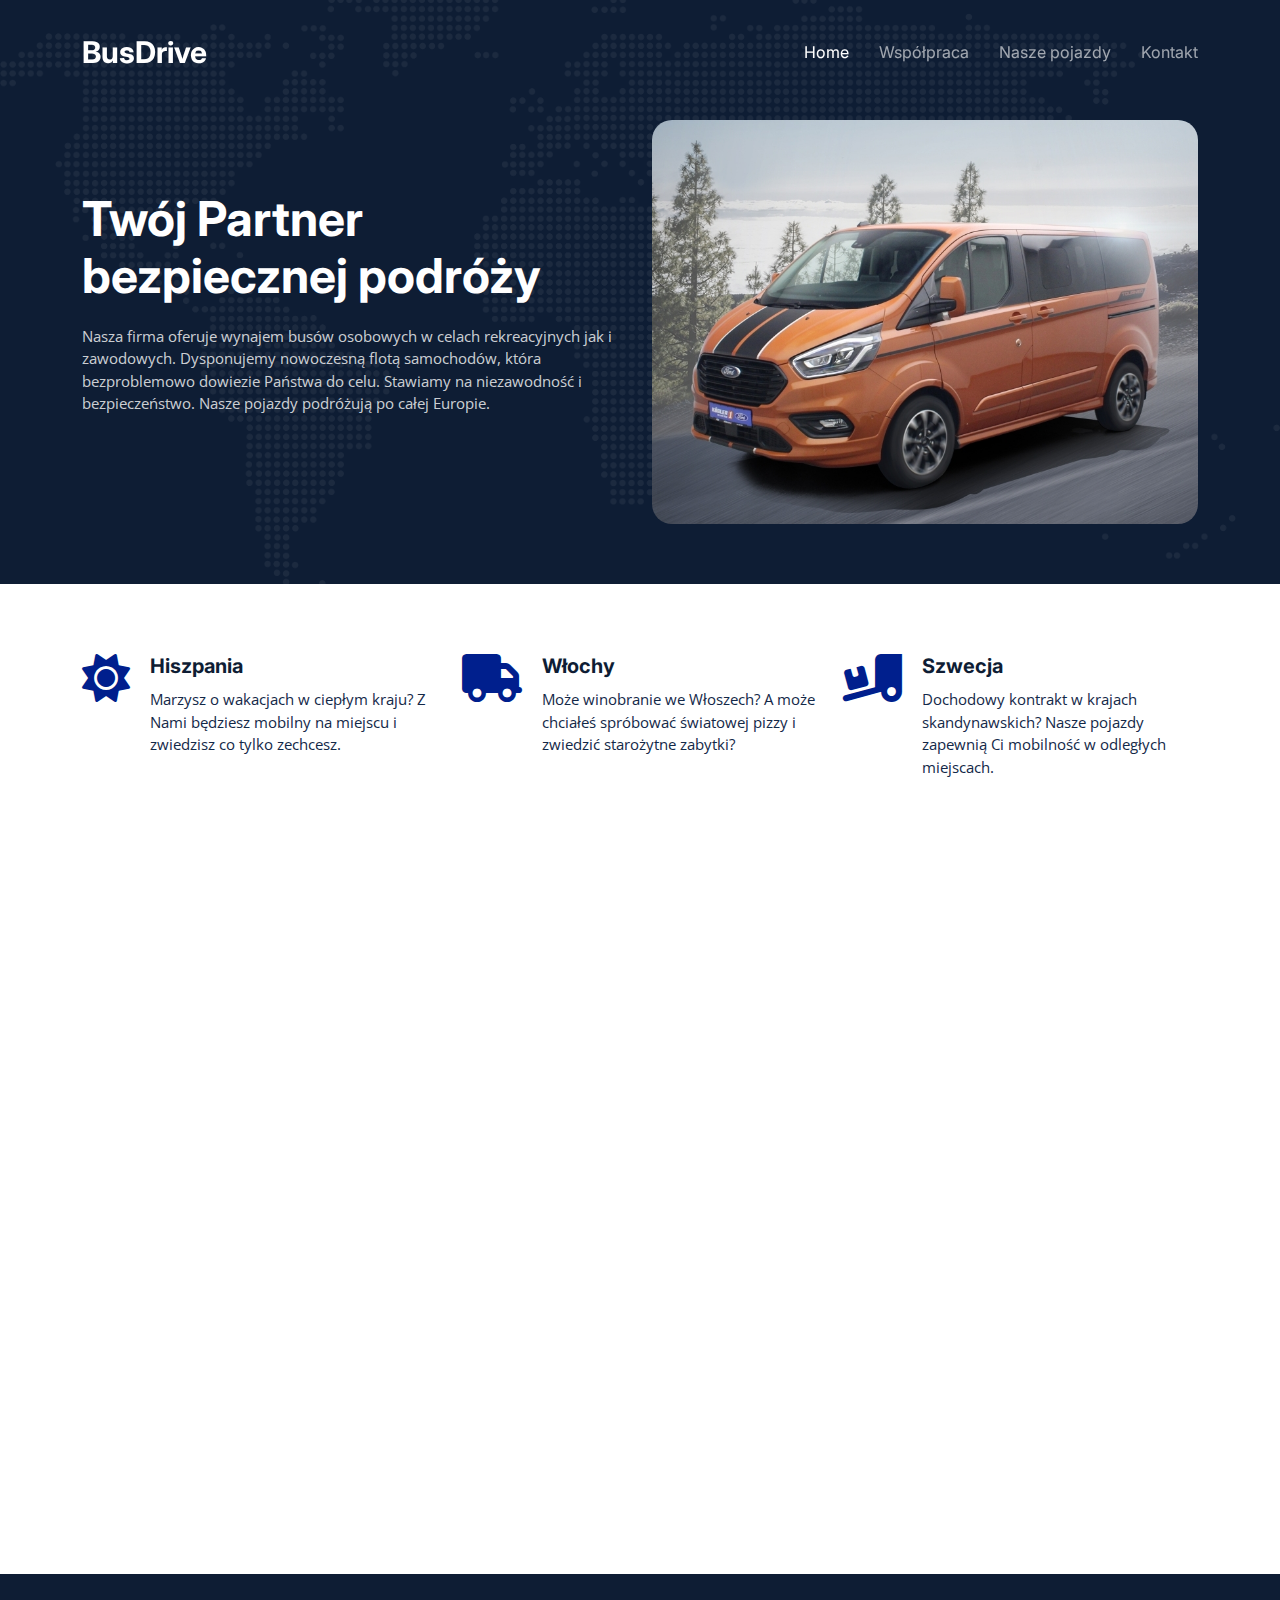
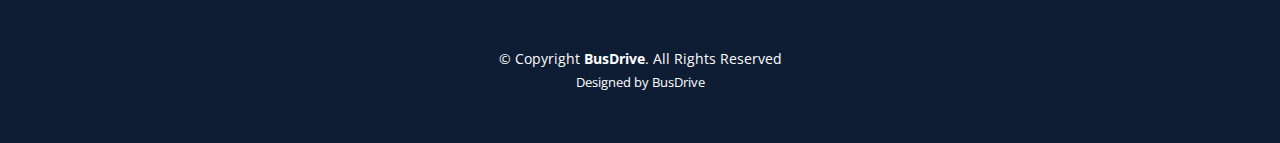
==== commit 55930a6a: "new favicon, video deleted" ====
--- a/index.html
+++ b/index.html
@@ -4,12 +4,12 @@
     <meta charset="utf-8" />
     <meta content="width=device-width, initial-scale=1.0" name="viewport" />
 
-    <title>Logis Bootstrap Template - Index</title>
+    <title>BusDrive</title>
     <meta content="" name="description" />
     <meta content="" name="keywords" />
 
     <!-- Favicons -->
-    <link href="assets/img/favicon.png" rel="icon" />
+    <link href="assets/img/bus-icon.png" rel="icon" />
     <link href="assets/img/apple-touch-icon.png" rel="apple-touch-icon" />
 
     <!-- Google Fonts -->
@@ -154,10 +154,10 @@
             </div> -->
           </div>
 
-          <div class="col-lg-6 order-1 order-lg-2 hero-img" data-aos="zoom-out">
+          <div class="col-lg-6 order-1 order-lg-2 " data-aos="zoom-out">
             <img
               src="assets/img/homes.jpg"
-              class="img-fluid mb-3 mb-lg-0"
+              class="img-fluid mb-3 mb-lg-0 hero-img"
               alt=""
             />
           </div>
@@ -309,10 +309,10 @@
               class="col-lg-6 position-relative align-self-start order-lg-last order-first"
             >
               <img src="assets/img/about.jpg" class="img-fluid" alt="" />
-              <a
+              <!-- <a
                 href="https://www.youtube.com/watch?v=he-aCCA2ONI"
                 class="glightbox play-btn"
-              ></a>
+              ></a> -->
             </div>
             <div class="col-lg-6 content order-last order-lg-first">
               <h3>O nas</h3>
--- a/assets/css/main.css
+++ b/assets/css/main.css
@@ -12,7 +12,9 @@
 --------------------------------------------------------------*/
 /* Fonts */
 :root {
-  --font-default: "Open Sans", system-ui, -apple-system, "Segoe UI", Roboto, "Helvetica Neue", Arial, "Noto Sans", "Liberation Sans", sans-serif, "Apple Color Emoji", "Segoe UI Emoji", "Segoe UI Symbol", "Noto Color Emoji";
+  --font-default: "Open Sans", system-ui, -apple-system, "Segoe UI", Roboto,
+    "Helvetica Neue", Arial, "Noto Sans", "Liberation Sans", sans-serif,
+    "Apple Color Emoji", "Segoe UI Emoji", "Segoe UI Symbol", "Noto Color Emoji";
   --font-primary: "Inter", sans-serif;
   --font-secondary: "Poppins", sans-serif;
 }
@@ -181,11 +183,11 @@
   text-decoration: underline;
 }
 
-.breadcrumbs nav ol li+li {
+.breadcrumbs nav ol li + li {
   padding-left: 10px;
 }
 
-.breadcrumbs nav ol li+li::before {
+.breadcrumbs nav ol li + li::before {
   display: inline-block;
   padding-right: 10px;
   color: #4278cc;
@@ -351,7 +353,7 @@
   .navbar a:hover,
   .navbar .active,
   .navbar .active:focus,
-  .navbar li:hover>a {
+  .navbar li:hover > a {
     color: #fff;
   }
 
@@ -404,11 +406,11 @@
 
   .navbar .dropdown ul a:hover,
   .navbar .dropdown ul .active:hover,
-  .navbar .dropdown ul li:hover>a {
+  .navbar .dropdown ul li:hover > a {
     color: var(--color-primary);
   }
 
-  .navbar .dropdown:hover>ul {
+  .navbar .dropdown:hover > ul {
     opacity: 1;
     top: 100%;
     visibility: visible;
@@ -420,7 +422,7 @@
     visibility: hidden;
   }
 
-  .navbar .dropdown .dropdown:hover>ul {
+  .navbar .dropdown .dropdown:hover > ul {
     opacity: 1;
     top: 0;
     left: 100%;
@@ -433,13 +435,12 @@
     left: -90%;
   }
 
-  .navbar .dropdown .dropdown:hover>ul {
+  .navbar .dropdown .dropdown:hover > ul {
     left: -100%;
   }
 }
 
 @media (min-width: 1280px) {
-
   .mobile-nav-show,
   .mobile-nav-hide {
     display: none;
@@ -496,7 +497,7 @@
   .navbar a:hover,
   .navbar .active,
   .navbar .active:focus,
-  .navbar li:hover>a {
+  .navbar li:hover > a {
     color: #fff;
   }
 
@@ -525,8 +526,8 @@
     border: 1px solid #19335c;
   }
 
-  .navbar .dropdown>.dropdown-active,
-  .navbar .dropdown .dropdown>.dropdown-active {
+  .navbar .dropdown > .dropdown-active,
+  .navbar .dropdown .dropdown > .dropdown-active {
     display: block;
   }
 
@@ -675,7 +676,10 @@
 .about .play-btn {
   width: 94px;
   height: 94px;
-  background: radial-gradient(var(--color-primary) 50%, rgba(13, 66, 255, 0.4) 52%);
+  background: radial-gradient(
+    var(--color-primary) 50%,
+    rgba(13, 66, 255, 0.4) 52%
+  );
   border-radius: 50%;
   display: block;
   position: absolute;
@@ -803,7 +807,8 @@
 # Call To Action Section
 --------------------------------------------------------------*/
 .call-to-action {
-  background: linear-gradient(rgba(14, 29, 52, 0.6), rgba(14, 29, 52, 0.8)), url("../img/cta-bg.jpg") center center;
+  background: linear-gradient(rgba(14, 29, 52, 0.6), rgba(14, 29, 52, 0.8)),
+    url("../img/cta-bg.jpg") center center;
   background-size: cover;
   padding: 100px 0;
 }
@@ -850,12 +855,12 @@
   padding-top: 80px;
 }
 
-.features .features-item+.features-item {
+.features .features-item + .features-item {
   margin-top: 100px;
 }
 
 @media (max-width: 640px) {
-  .features .features-item+.features-item {
+  .features .features-item + .features-item {
     margin-top: 40px;
   }
 }
@@ -940,9 +945,6 @@
   color: #fff;
 }
 
-
-
-
 /* ---------------------------- */
 
 .phone-div {
@@ -959,7 +961,6 @@
   text-align: center;
   font-weight: 700;
   cursor: pointer;
-
 }
 
 .phone-itself:hover {
@@ -968,13 +969,6 @@
   border-radius: 10px;
   padding: 10px;
 }
-
-
-/* .phone-img.div {
-  background-image: url(/assets/img/quote-bg.jpg);
-  background-size: 100%;
-  background-repeat: no-repeat;
-} */
 
 .phone-img-div {
   display: flex;
@@ -989,10 +983,11 @@
   height: 90%;
 }
 
+.hero-img {
+  border-radius: 20px;
+}
+
 /* MINE */
-
-
-
 
 .pricing-item {
   padding: 60px 40px;
@@ -1594,7 +1589,7 @@
   padding: 12px 15px;
 }
 
-.get-a-quote .php-email-form button[type=submit] {
+.get-a-quote .php-email-form button[type="submit"] {
   background: var(--color-primary);
   border: 0;
   padding: 10px 30px;
@@ -1603,7 +1598,7 @@
   border-radius: 4px;
 }
 
-.get-a-quote .php-email-form button[type=submit]:hover {
+.get-a-quote .php-email-form button[type="submit"]:hover {
   background: rgba(13, 66, 255, 0.8);
 }
 
@@ -1620,7 +1615,7 @@
 /*--------------------------------------------------------------
 # Contact Section
 --------------------------------------------------------------*/
-.contact .info-item+.info-item {
+.contact .info-item + .info-item {
   margin-top: 40px;
 }
 
@@ -1671,7 +1666,7 @@
   font-weight: 600;
 }
 
-.contact .php-email-form .error-message br+br {
+.contact .php-email-form .error-message br + br {
   margin-top: 25px;
 }
 
@@ -1718,7 +1713,7 @@
   padding: 10px 12px;
 }
 
-.contact .php-email-form button[type=submit] {
+.contact .php-email-form button[type="submit"] {
   background: var(--color-primary);
   border: 0;
   padding: 10px 35px;
@@ -1727,7 +1722,7 @@
   border-radius: 5px;
 }
 
-.contact .php-email-form button[type=submit]:hover {
+.contact .php-email-form button[type="submit"]:hover {
   background: rgba(13, 66, 255, 0.8);
 }
 
@@ -2022,4 +2017,4 @@
 
 .footer .credits a {
   color: #fff;
-}+}
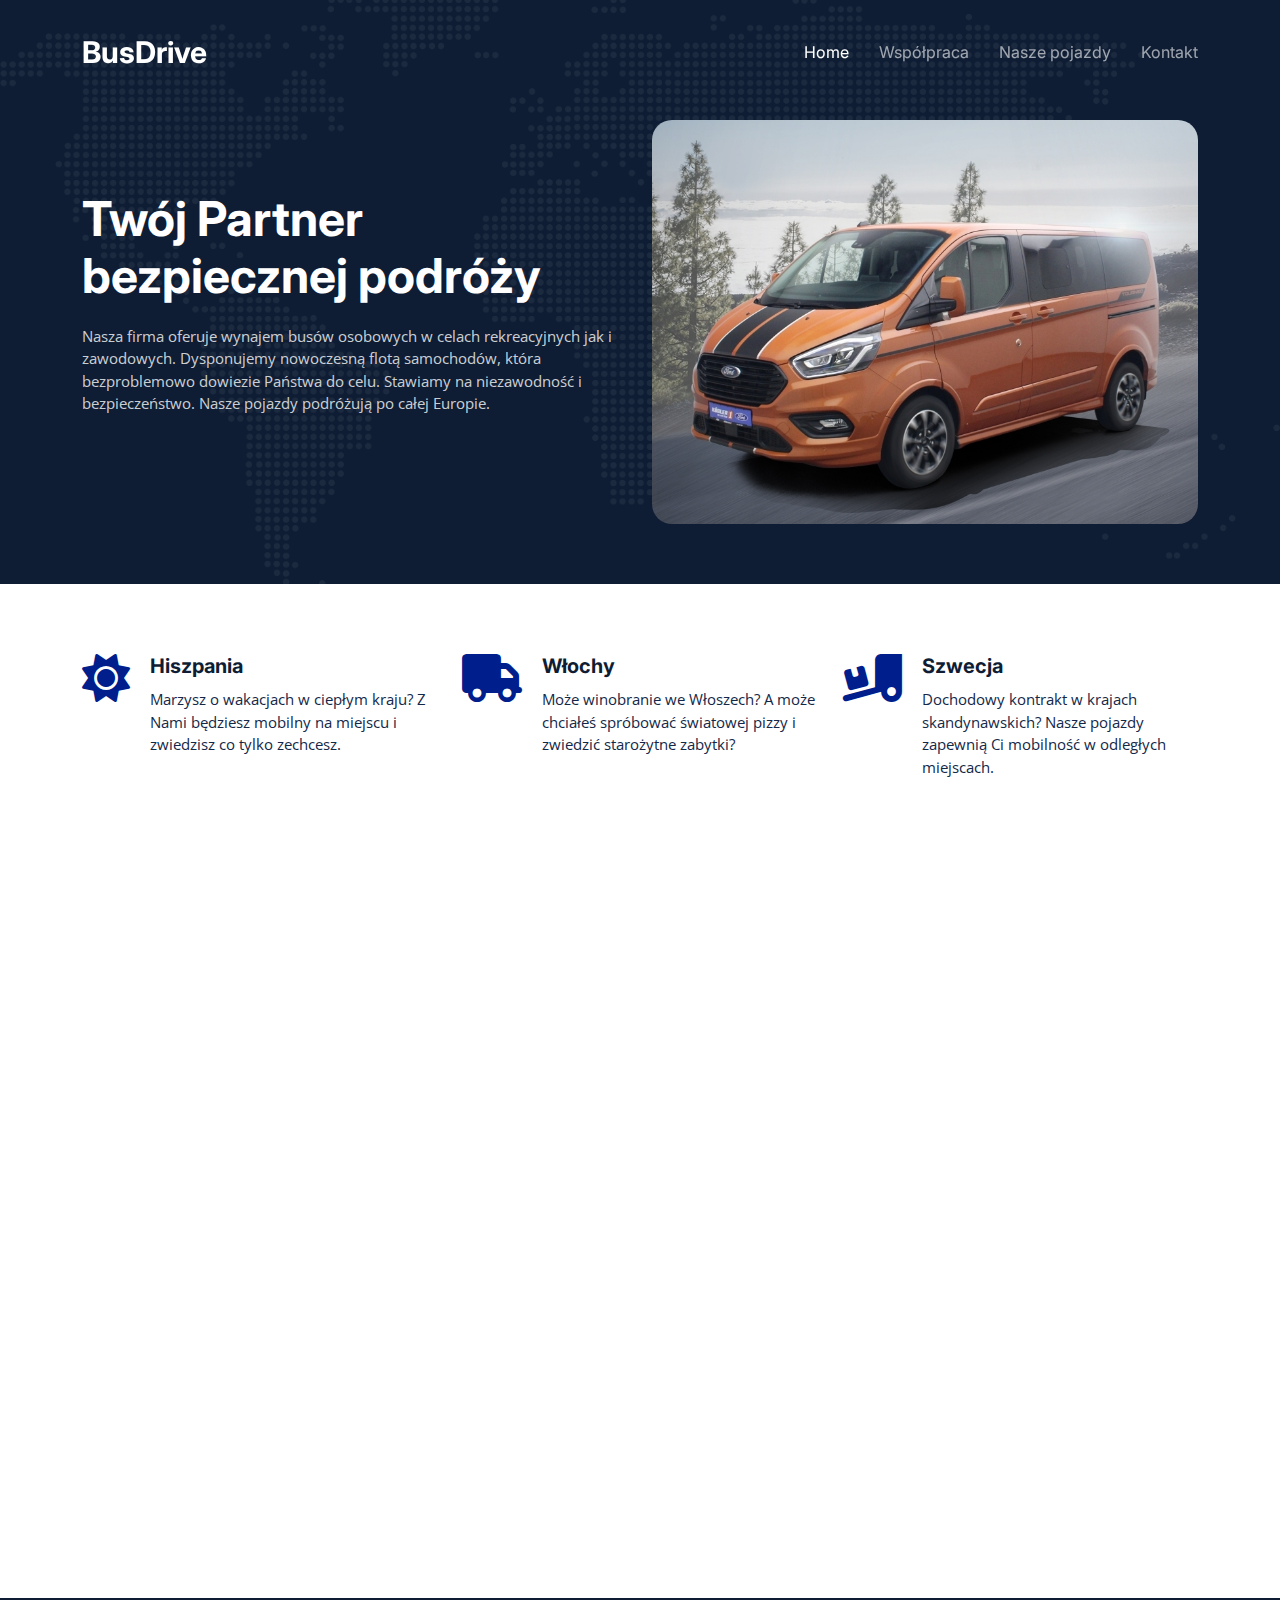
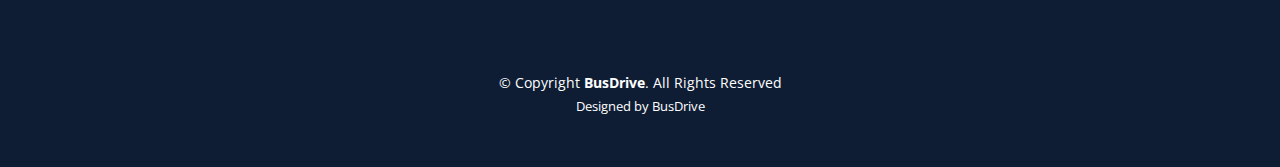
==== commit 7f3727c7: "new photo peopleBus, citys added" ====
--- a/index.html
+++ b/index.html
@@ -308,7 +308,7 @@
             <div
               class="col-lg-6 position-relative align-self-start order-lg-last order-first"
             >
-              <img src="assets/img/about.jpg" class="img-fluid" alt="" />
+              <img src="assets/img/peopleBus.jpg" class="img-fluid w-100 pt-3" alt="" />
               <!-- <a
                 href="https://www.youtube.com/watch?v=he-aCCA2ONI"
                 class="glightbox play-btn"
@@ -324,7 +324,7 @@
                 Wszystkie auta posiadaja klimatyzację i odpowiednie ubezpiecznie
                 na Europę, a na życzenie Klienta oferujemy Kierowcę na
                 wyłączność. Dzięki tym udogodnieniom nasz Klient nie musi
-                martwić się na zapas przy dalekiej trasie.
+                martwić się na zapas przy dalekiej trasie. <br> Nasza Baza mieści się w Poznaniu.
               </p>
               <ul>
                 <li data-aos="fade-up" data-aos-delay="100">
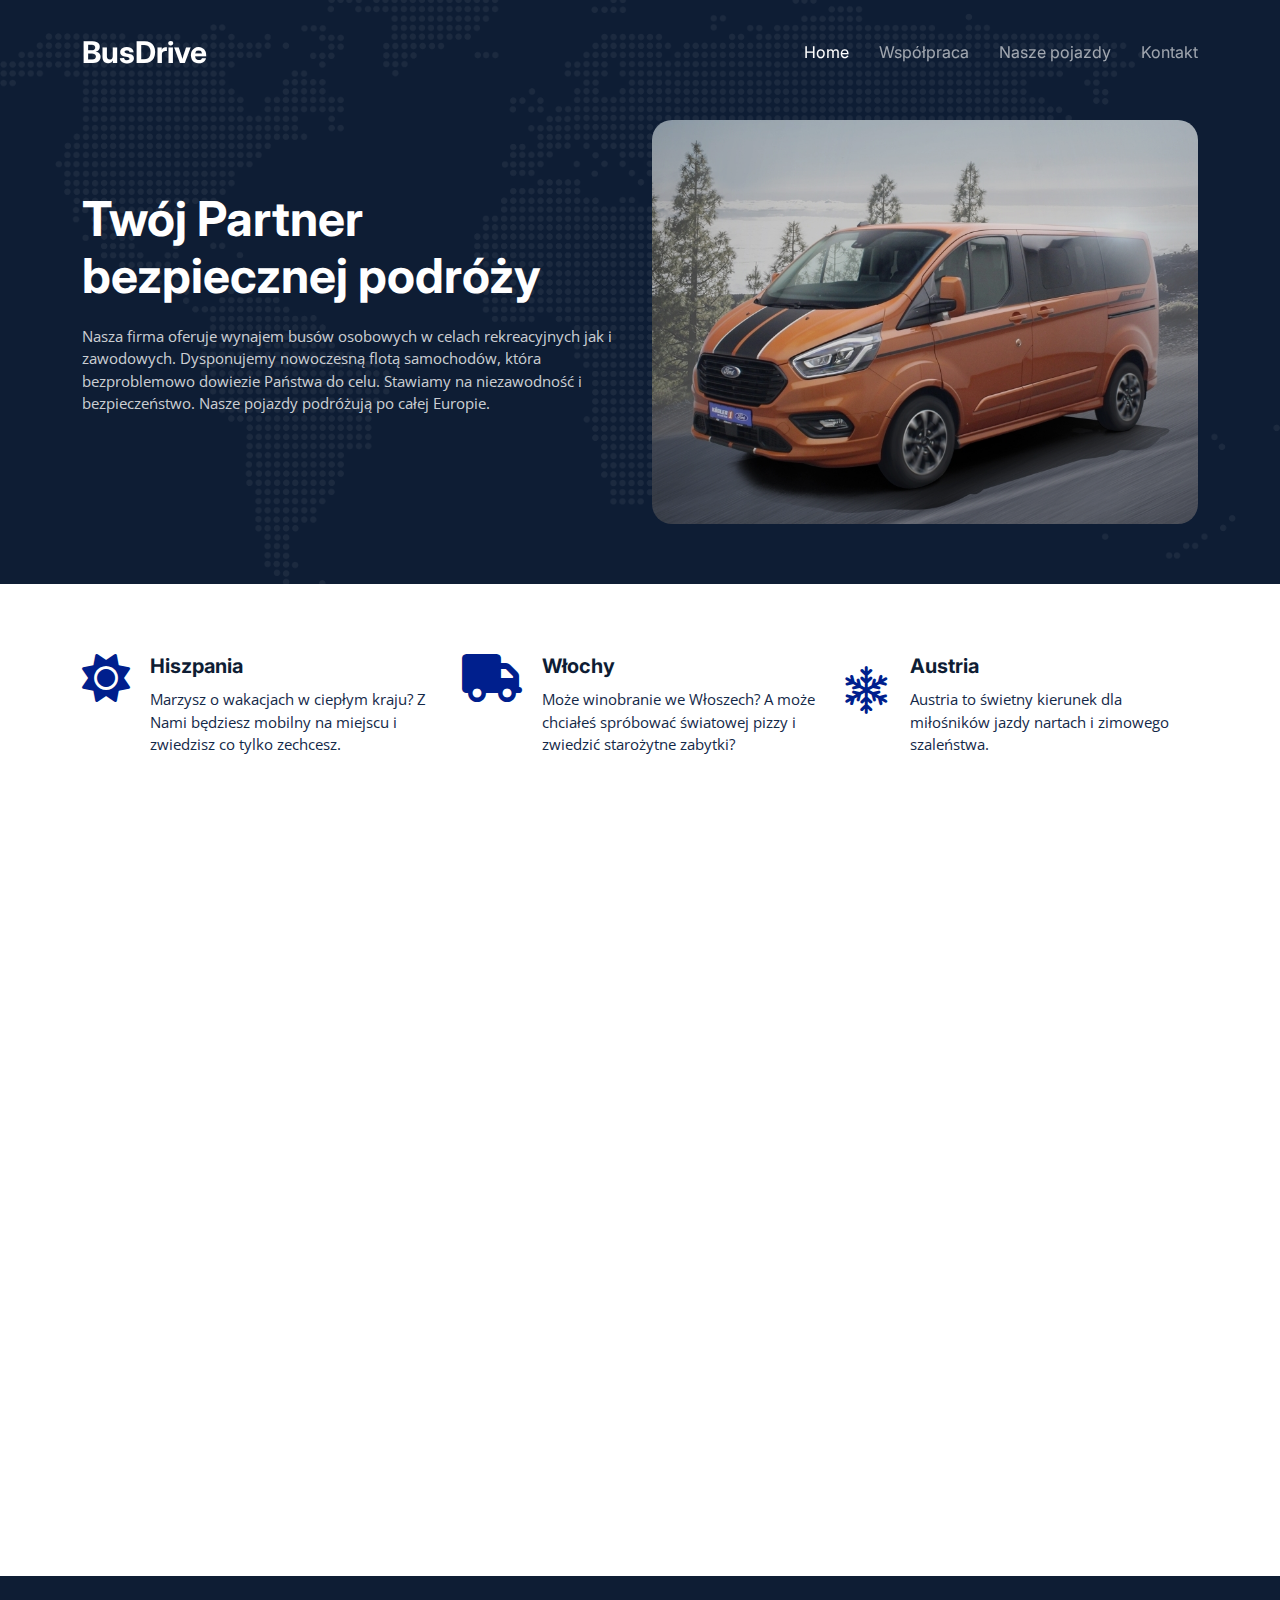
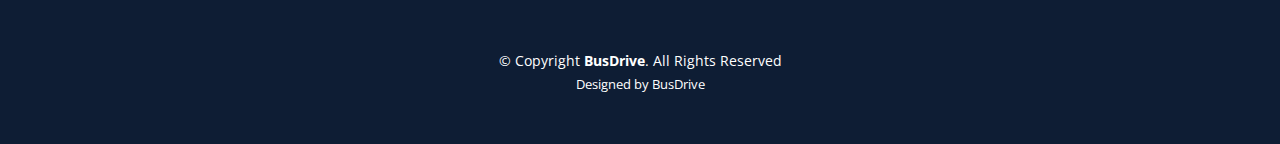
==== commit 5674cc9f: "austria" ====
--- a/index.html
+++ b/index.html
@@ -154,7 +154,7 @@
             </div> -->
           </div>
 
-          <div class="col-lg-6 order-1 order-lg-2 " data-aos="zoom-out">
+          <div class="col-lg-6 order-1 order-lg-2" data-aos="zoom-out">
             <img
               src="assets/img/homes.jpg"
               class="img-fluid mb-3 mb-lg-0 hero-img"
@@ -218,13 +218,13 @@
               data-aos-delay="200"
             >
               <div class="icon flex-shrink-0">
-                <i class="fa-solid fa-truck-ramp-box"></i>
+                <i class="bi bi-snow2"></i>
               </div>
               <div>
-                <h4 class="title">Szwecja</h4>
+                <h4 class="title">Austria</h4>
                 <p class="description">
-                  Dochodowy kontrakt w krajach skandynawskich? Nasze pojazdy
-                  zapewnią Ci mobilność w odległych miejscach.
+                  Austria to świetny kierunek dla miłośników jazdy nartach i
+                  zimowego szaleństwa.
                 </p>
                 <!-- <a href="service-details.html" class="readmore stretched-link"
                   ><span>Learn More</span><i class="bi bi-arrow-right"></i
@@ -308,7 +308,11 @@
             <div
               class="col-lg-6 position-relative align-self-start order-lg-last order-first"
             >
-              <img src="assets/img/peopleBus.jpg" class="img-fluid w-100 pt-3" alt="" />
+              <img
+                src="assets/img/peopleBus.jpg"
+                class="img-fluid w-100 pt-3"
+                alt=""
+              />
               <!-- <a
                 href="https://www.youtube.com/watch?v=he-aCCA2ONI"
                 class="glightbox play-btn"
@@ -324,7 +328,9 @@
                 Wszystkie auta posiadaja klimatyzację i odpowiednie ubezpiecznie
                 na Europę, a na życzenie Klienta oferujemy Kierowcę na
                 wyłączność. Dzięki tym udogodnieniom nasz Klient nie musi
-                martwić się na zapas przy dalekiej trasie. <br> Nasza Baza mieści się w Poznaniu.
+                martwić się na zapas przy dalekiej trasie. <br /><b
+                  >Nasza Baza mieści się w Poznaniu.</b
+                >
               </p>
               <ul>
                 <li data-aos="fade-up" data-aos-delay="100">
--- a/assets/css/main.css
+++ b/assets/css/main.css
@@ -985,6 +985,7 @@
 
 .hero-img {
   border-radius: 20px;
+  filter: brightness(85%);
 }
 
 /* MINE */
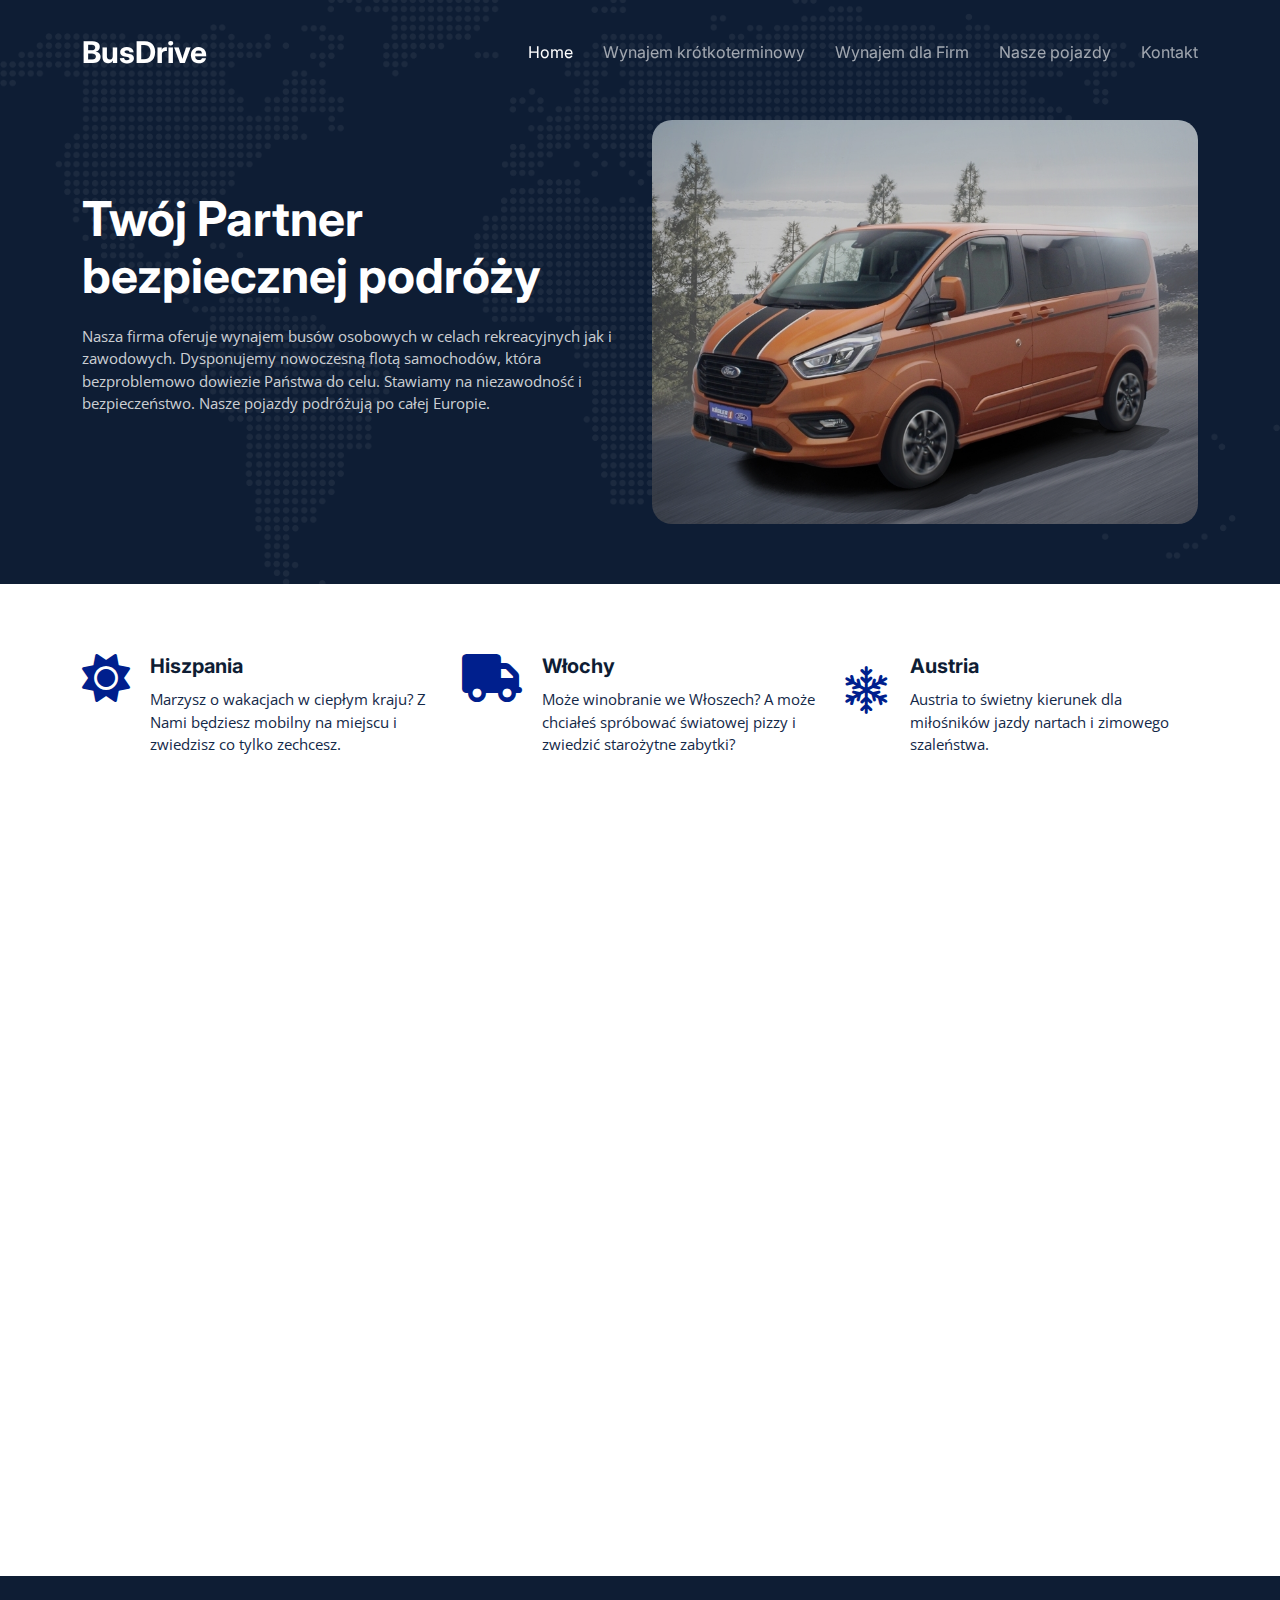
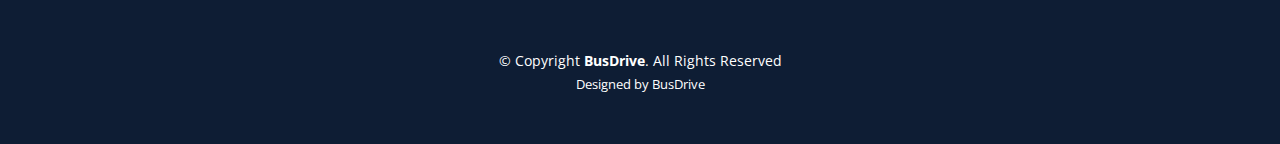
==== commit 68fa25d4: "Wynajem krotkoterminowy Wynajem dla Firm" ====
--- a/index.html
+++ b/index.html
@@ -61,9 +61,9 @@
         <nav id="navbar" class="navbar">
           <ul>
             <li><a href="index.html" class="active">Home</a></li>
-            <li><a href="about.html">Współpraca</a></li>
+            <li><a href="about.html">Wynajem krótkoterminowy</a></li>
+            <li><a href="pricing.html">Wynajem dla Firm</a></li>
             <li><a href="services.html">Nasze pojazdy</a></li>
-            <!-- <li><a href="pricing.html">Pricing</a></li> -->
             <li><a href="contact.html">Kontakt</a></li>
             <!-- <li><a class="get-a-quote" href="get-a-quote.html">Get a Quote</a></li> -->
           </ul>
--- a/assets/css/main.css
+++ b/assets/css/main.css
@@ -946,7 +946,6 @@
 }
 
 /* ---------------------------- */
-
 .phone-div {
   min-height: 80px;
   display: flex;
@@ -979,14 +978,23 @@
 .phone-img-itself {
   display: block;
   margin: 0 auto;
-  width: 90%;
-  height: 90%;
+  width: 100%;
+  /* height: 90%; */
 }
 
 .hero-img {
   border-radius: 20px;
   filter: brightness(85%);
 }
+
+/* City */
+.ul-city {
+  margin-right: 20px;
+  display: inline-block;
+  vertical-align: top;
+}
+
+
 
 /* MINE */
 
